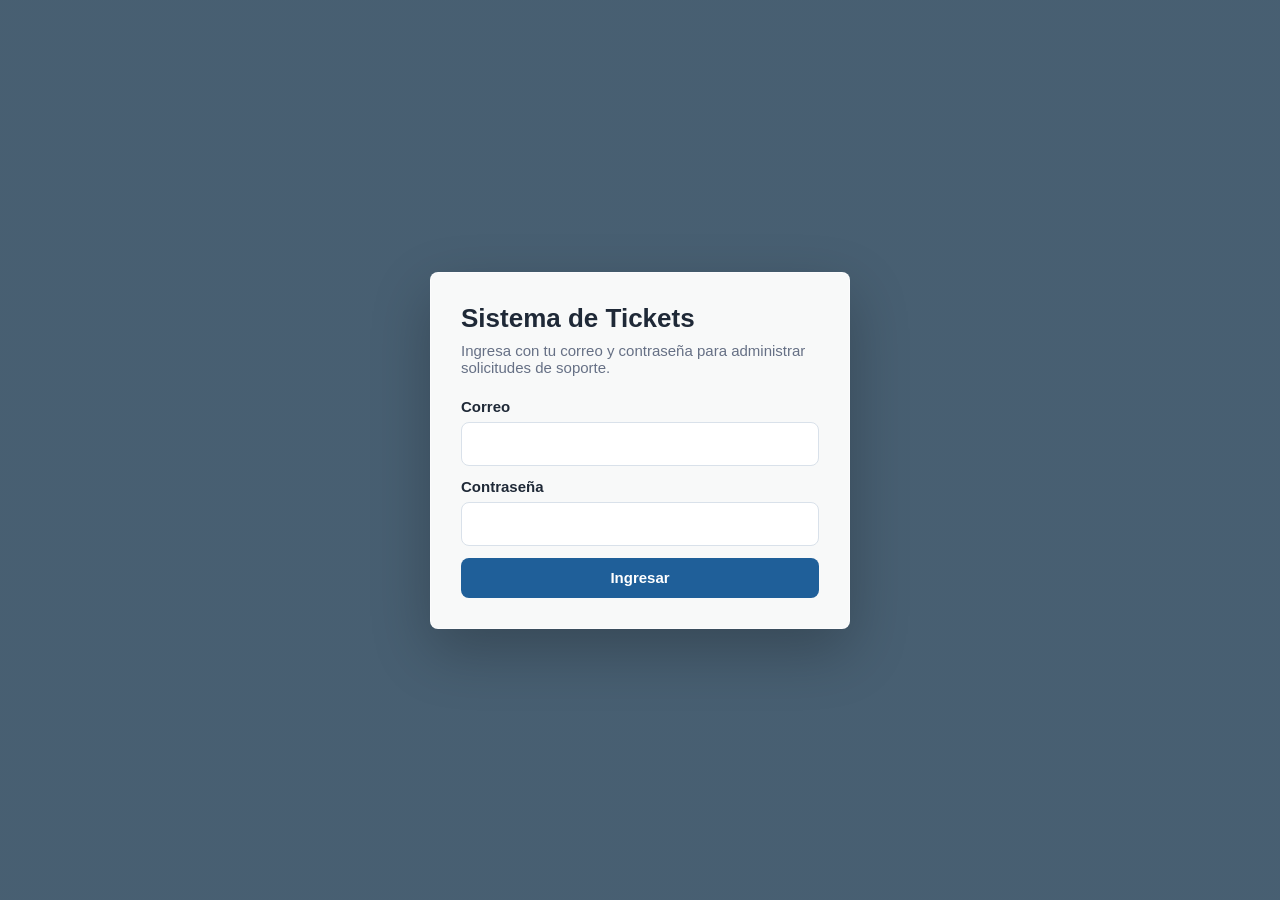
==== src/main/webapp/dashboard.html @ 9e744e29 "Muchas cosas han cambiado" ====
<!DOCTYPE html>
<html lang="es">
<head>
    <meta charset="UTF-8">
    <meta name="viewport" content="width=device-width, initial-scale=1.0">
    <title>Dashboard | Sistema de Tickets</title>
    <link rel="stylesheet" href="css/global.css">
    <link rel="stylesheet" href="css/dashboard.css">
</head>
<body>
    <div class="app-shell">
        <aside class="sidebar">
            <div class="brand">
                <strong>Tickets</strong>
                <span>Soporte interno</span>
            </div>
            <nav>
                <a class="nav-link active" href="dashboard.html">Dashboard</a>
                <a class="nav-link" href="tickets.html">Tickets</a>
                <a class="nav-link" id="linkUsuarios" href="usuarios.html">Usuarios</a>
                <a class="nav-link" href="#" id="logoutLink">Salir</a>
            </nav>
        </aside>

        <main class="main">
            <header class="topbar">
                <div>
                    <h1>Panel general</h1>
                    <p>Resumen de actividad y estado actual de los tickets.</p>
                </div>
                <div class="user-chip" id="usuarioActivo">Sesión activa</div>
            </header>

            <section class="grid kpis">
                <article class="kpi">
                    <span>Total</span>
                    <strong id="totalTickets">0</strong>
                </article>
                <article class="kpi">
                    <span>Creados</span>
                    <strong id="ticketsCreados">0</strong>
                </article>
                <article class="kpi">
                    <span>Asignados</span>
                    <strong id="ticketsAsignados">0</strong>
                </article>
                <article class="kpi">
                    <span>Validación</span>
                    <strong id="ticketsValidacion">0</strong>
                </article>
                <article class="kpi">
                    <span>Cerrados</span>
                    <strong id="ticketsCerrados">0</strong>
                </article>
            </section>

            <section class="card">
                <div class="card-header">
                    <div>
                        <h2>Últimos tickets</h2>
                        <p>Solicitudes registradas recientemente.</p>
                    </div>
                    <a class="btn secondary" href="tickets.html">Ver tickets</a>
                </div>
                <div class="table-wrap">
                    <table>
                        <thead>
                            <tr>
                                <th>Código</th>
                                <th>Descripción</th>
                                <th>Estado</th>
                                <th>Creado por</th>
                            </tr>
                        </thead>
                        <tbody id="tablaRecientes"></tbody>
                    </table>
                </div>
            </section>
        </main>
    </div>

    <script src="js/api.js"></script>
    <script src="js/dashboard.js"></script>
</body>
</html>
---- src/main/webapp/css/global.css ----
* {
    box-sizing: border-box;
    margin: 0;
    padding: 0;
}

:root {
    --bg: #f5f7fb;
    --surface: #ffffff;
    --surface-soft: #eef3f8;
    --text: #1f2937;
    --muted: #667085;
    --line: #d9e1ea;
    --primary: #1f5f99;
    --primary-dark: #17466f;
    --success: #20845a;
    --warning: #b7791f;
    --danger: #b42318;
    --info: #2563a8;
    --shadow: 0 10px 28px rgba(31, 41, 55, 0.08);
}

body {
    min-height: 100vh;
    background: var(--bg);
    color: var(--text);
    font-family: Arial, Helvetica, sans-serif;
    font-size: 15px;
}

a {
    color: inherit;
    text-decoration: none;
}

button,
input,
textarea,
select {
    font: inherit;
}

button {
    border: 0;
}

.app-shell {
    display: grid;
    grid-template-columns: 240px minmax(0, 1fr);
    min-height: 100vh;
}

.sidebar {
    background: #14324a;
    color: #ffffff;
    padding: 22px 18px;
    position: sticky;
    top: 0;
    height: 100vh;
}

.brand {
    border-bottom: 1px solid rgba(255, 255, 255, 0.16);
    padding-bottom: 18px;
    margin-bottom: 18px;
}

.brand strong {
    display: block;
    font-size: 20px;
    margin-bottom: 4px;
}

.brand span {
    color: #bfd2df;
    font-size: 13px;
}

.nav-link {
    display: block;
    color: #e7f0f7;
    border-radius: 8px;
    padding: 12px 14px;
    margin-bottom: 8px;
}

.nav-link:hover,
.nav-link.active {
    background: rgba(255, 255, 255, 0.14);
}

.main {
    min-width: 0;
    padding: 26px;
}

.topbar {
    align-items: center;
    background: var(--surface);
    border: 1px solid var(--line);
    border-radius: 8px;
    box-shadow: var(--shadow);
    display: flex;
    gap: 16px;
    justify-content: space-between;
    margin-bottom: 22px;
    padding: 18px 20px;
}

.topbar h1 {
    color: var(--text);
    font-size: 24px;
    line-height: 1.2;
}

.topbar p {
    color: var(--muted);
    margin-top: 4px;
}

.user-chip {
    background: var(--surface-soft);
    border: 1px solid var(--line);
    border-radius: 999px;
    color: var(--text);
    padding: 8px 12px;
    white-space: nowrap;
}

.grid {
    display: grid;
    gap: 18px;
}

.grid.two {
    grid-template-columns: minmax(280px, 0.85fr) minmax(0, 1.15fr);
}

.grid.kpis {
    grid-template-columns: repeat(5, minmax(140px, 1fr));
}

.card,
.kpi {
    background: var(--surface);
    border: 1px solid var(--line);
    border-radius: 8px;
    box-shadow: var(--shadow);
}

.card {
    padding: 20px;
}

.card-header {
    align-items: start;
    display: flex;
    gap: 16px;
    justify-content: space-between;
    margin-bottom: 16px;
}

.card h2 {
    font-size: 18px;
    margin-bottom: 4px;
}

.card p,
.helper {
    color: var(--muted);
}

.kpi {
    padding: 18px;
}

.kpi span {
    color: var(--muted);
    display: block;
    font-size: 13px;
    margin-bottom: 8px;
}

.kpi strong {
    display: block;
    font-size: 28px;
}

.form-grid {
    display: grid;
    gap: 12px;
}

.field label {
    color: var(--text);
    display: block;
    font-weight: 700;
    margin-bottom: 7px;
}

input,
textarea,
select {
    background: #ffffff;
    border: 1px solid var(--line);
    border-radius: 8px;
    color: var(--text);
    min-height: 44px;
    outline: none;
    padding: 10px 12px;
    width: 100%;
}

textarea {
    min-height: 122px;
    resize: vertical;
}

input:focus,
textarea:focus,
select:focus {
    border-color: var(--primary);
    box-shadow: 0 0 0 3px rgba(31, 95, 153, 0.14);
}

.actions {
    align-items: center;
    display: flex;
    flex-wrap: wrap;
    gap: 10px;
}

.btn {
    align-items: center;
    background: var(--primary);
    border-radius: 8px;
    color: #ffffff;
    cursor: pointer;
    display: inline-flex;
    font-weight: 700;
    justify-content: center;
    min-height: 40px;
    padding: 10px 14px;
}

.btn:hover {
    background: var(--primary-dark);
}

.btn.secondary {
    background: var(--surface-soft);
    color: var(--text);
}

.btn.secondary:hover {
    background: #dfe8f0;
}

.btn.danger {
    background: var(--danger);
}

.btn.danger:hover {
    background: #8f1d14;
}

.btn.small {
    min-height: 34px;
    padding: 8px 10px;
}

.table-wrap {
    overflow-x: auto;
}

table {
    border-collapse: collapse;
    width: 100%;
}

th,
td {
    border-bottom: 1px solid var(--line);
    padding: 13px 12px;
    text-align: left;
    vertical-align: top;
}

th {
    background: #eef3f8;
    color: #344054;
    font-size: 13px;
}

tbody tr:hover {
    background: #fafcff;
}

.badge {
    border-radius: 999px;
    display: inline-flex;
    font-size: 12px;
    font-weight: 700;
    padding: 6px 10px;
}

.badge.CREADO {
    background: #fff4d6;
    color: #8a5b12;
}

.badge.ASIGNADO,
.badge.VALIDACION {
    background: #dceeff;
    color: #185181;
}

.badge.DEVUELTO {
    background: #f3e8ff;
    color: #6b21a8;
}

.badge.FINALIZADO {
    background: #dff6ea;
    color: #176044;
}

.badge.RECHAZADO {
    background: #fee4e2;
    color: #912018;
}

.badge.SOPORTE {
    background: #e0f2fe;
    color: #075985;
}

.badge.SOLICITANTE {
    background: #ecfdf3;
    color: #166534;
}

.message {
    border-radius: 8px;
    display: none;
    margin-top: 12px;
    padding: 11px 12px;
}

.message.show {
    display: block;
}

.message.ok {
    background: #dff6ea;
    color: #176044;
}

.message.error {
    background: #fee4e2;
    color: #912018;
}

.empty {
    color: var(--muted);
    padding: 24px 12px;
    text-align: center;
}

.login-page {
    align-items: center;
    background:
        linear-gradient(rgba(20, 50, 74, 0.78), rgba(20, 50, 74, 0.78)),
        url("https://images.unsplash.com/photo-1551434678-e076c223a692?auto=format&fit=crop&w=1600&q=80");
    background-position: center;
    background-size: cover;
    display: flex;
    justify-content: center;
    padding: 24px;
}

.login-card {
    background: rgba(255, 255, 255, 0.96);
    border: 1px solid rgba(255, 255, 255, 0.65);
    border-radius: 8px;
    box-shadow: 0 22px 60px rgba(0, 0, 0, 0.24);
    max-width: 420px;
    padding: 30px;
    width: 100%;
}

.login-card h1 {
    font-size: 26px;
    margin-bottom: 8px;
}

.login-card p {
    color: var(--muted);
    margin-bottom: 22px;
}

@media (max-width: 980px) {
    .app-shell {
        grid-template-columns: 1fr;
    }

    .sidebar {
        height: auto;
        position: static;
    }

    .grid.two,
    .grid.kpis {
        grid-template-columns: 1fr;
    }
}

@media (max-width: 640px) {
    .main {
        padding: 16px;
    }

    .topbar {
        align-items: stretch;
        flex-direction: column;
    }

    .card-header {
        display: block;
    }
}
---- src/main/webapp/css/dashboard.css ----
.chart-placeholder {

    height: 300px;

    border: 2px dashed #ccc;

    border-radius: 12px;

    display: flex;

    justify-content: center;

    align-items: center;

    color: #999;
}
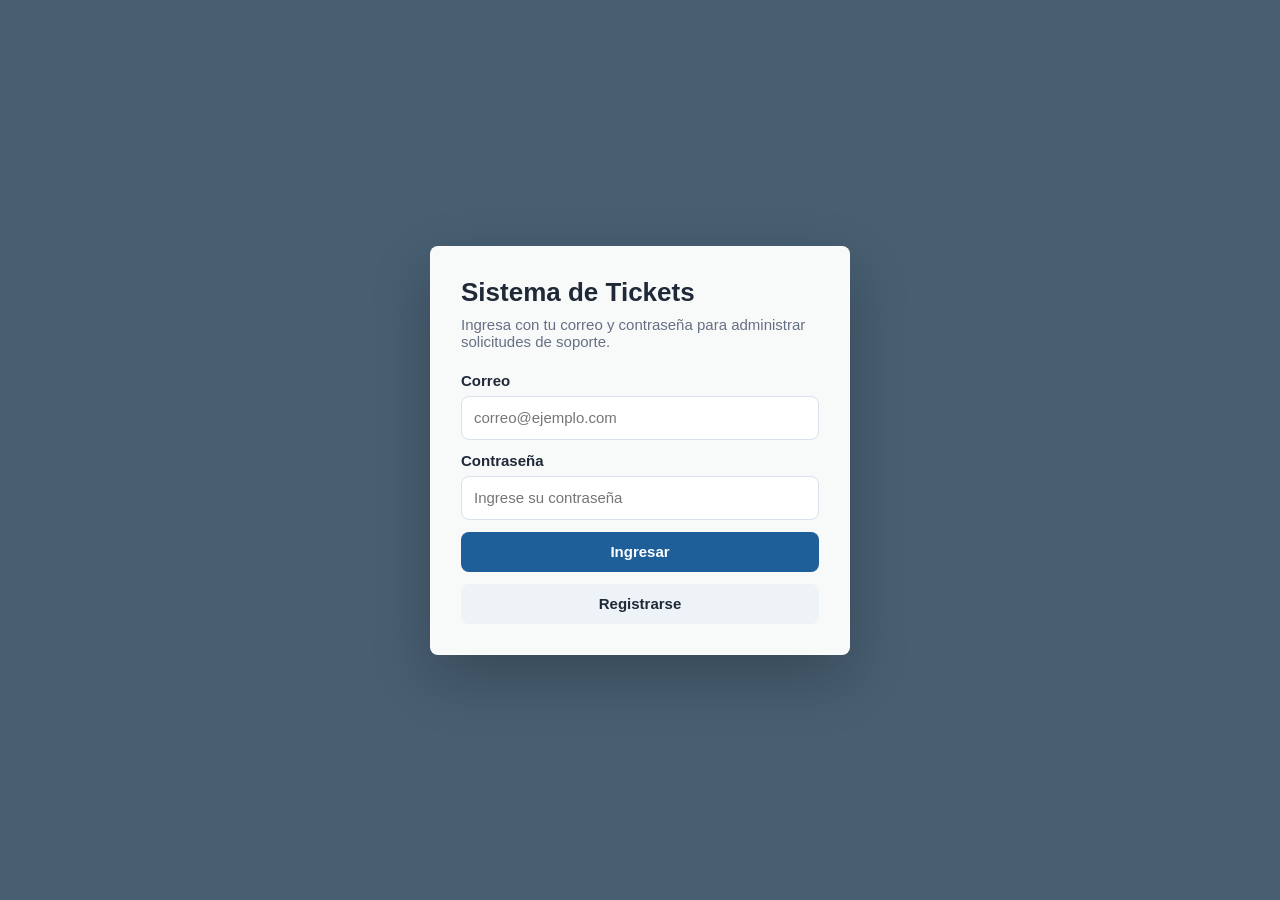
==== commit bdb105af: "timeline funcionando 100% real no fake" ====
--- a/src/main/webapp/dashboard.html
+++ b/src/main/webapp/dashboard.html
@@ -6,19 +6,32 @@
     <title>Dashboard | Sistema de Tickets</title>
     <link rel="stylesheet" href="css/global.css">
     <link rel="stylesheet" href="css/dashboard.css">
+    <link rel="stylesheet" href="https://cdnjs.cloudflare.com/ajax/libs/font-awesome/6.5.0/css/all.min.css">
 </head>
 <body>
     <div class="app-shell">
-        <aside class="sidebar">
+        <aside class="sidebar" id="sidebar">
             <div class="brand">
-                <strong>Tickets</strong>
-                <span>Soporte interno</span>
+                <strong class="brand-text">Tickets</strong>
+                <button class="toggle-btn" id="toggleSidebar">☰</button>
             </div>
             <nav>
-                <a class="nav-link active" href="dashboard.html">Dashboard</a>
-                <a class="nav-link" href="tickets.html">Tickets</a>
-                <a class="nav-link" id="linkUsuarios" href="usuarios.html">Usuarios</a>
-                <a class="nav-link" href="#" id="logoutLink">Salir</a>
+                <a class="nav-link active" href="dashboard.html">
+                    <span class="nav-icon">📊</span>
+                    <span class="nav-text">Dashboard</span>
+                </a>
+                <a class="nav-link" href="tickets.html">
+                    <span class="nav-icon">🎫</span>
+                    <span class="nav-text">Tickets</span>
+                </a>
+                <a class="nav-link" id="linkUsuarios" href="usuarios.html">
+                    <span class="nav-icon">👥</span>
+                    <span class="nav-text">Usuarios</span>
+                </a>
+                <a class="nav-link" href="#" id="logoutLink">
+                    <span class="nav-icon">🚪</span>
+                    <span class="nav-text">Salir</span>
+                </a>
             </nav>
         </aside>
 
@@ -28,27 +41,38 @@
                     <h1>Panel general</h1>
                     <p>Resumen de actividad y estado actual de los tickets.</p>
                 </div>
-                <div class="user-chip" id="usuarioActivo">Sesión activa</div>
+                <div class="user-chip" id="usuarioActivo">
+                    <div class="avatar" id="usuarioAvatar"></div>
+                    <div class="info">
+                        <div class="nombre" id="usuarioNombre"></div>
+                        <div class="rol" id="usuarioRol"></div>
+                    </div>
+                </div>
             </header>
 
             <section class="grid kpis">
                 <article class="kpi">
+                    <div class="kpi-icon"><i class="fa-solid fa-ticket"></i></div>
                     <span>Total</span>
                     <strong id="totalTickets">0</strong>
                 </article>
                 <article class="kpi">
+                    <div class="kpi-icon"><i class="fa-solid fa-circle-plus"></i></div>
                     <span>Creados</span>
                     <strong id="ticketsCreados">0</strong>
                 </article>
                 <article class="kpi">
+                    <div class="kpi-icon"><i class="fa-solid fa-user-check"></i></div>
                     <span>Asignados</span>
                     <strong id="ticketsAsignados">0</strong>
                 </article>
                 <article class="kpi">
+                    <div class="kpi-icon"><i class="fa-solid fa-clipboard-check"></i></div>
                     <span>Validación</span>
                     <strong id="ticketsValidacion">0</strong>
                 </article>
                 <article class="kpi">
+                    <div class="kpi-icon"><i class="fa-solid fa-circle-check"></i></div>
                     <span>Cerrados</span>
                     <strong id="ticketsCerrados">0</strong>
                 </article>
@@ -66,10 +90,11 @@
                     <table>
                         <thead>
                             <tr>
-                                <th>Código</th>
-                                <th>Descripción</th>
-                                <th>Estado</th>
-                                <th>Creado por</th>
+								<th>Código</th>
+								<th>Descripción</th>
+								<th>Estado</th>
+								<th>Creado por</th>
+								<th>Timeline</th>
                             </tr>
                         </thead>
                         <tbody id="tablaRecientes"></tbody>
@@ -79,7 +104,18 @@
         </main>
     </div>
 
+    <!-- Modal Timeline -->
+    <div id="modalTimeline" class="modal-overlay" style="display:none;">
+        <div class="modal-box">
+            <div class="modal-header">
+                <h2 id="modalTitulo">Timeline</h2>
+                <button class="modal-cerrar" onclick="cerrarModal()">✕</button>
+            </div>
+            <div id="modalContenido" class="timeline-lista"></div>
+        </div>
+    </div>
+
     <script src="js/api.js"></script>
     <script src="js/dashboard.js"></script>
 </body>
-</html>
+</html>
--- a/src/main/webapp/css/global.css
+++ b/src/main/webapp/css/global.css
@@ -46,7 +46,7 @@
 
 .app-shell {
     display: grid;
-    grid-template-columns: 240px minmax(0, 1fr);
+    grid-template-columns: auto minmax(0, 1fr);
     min-height: 100vh;
 }
 
@@ -57,31 +57,85 @@
     position: sticky;
     top: 0;
     height: 100vh;
+    width: 240px;
+    transition: width .3s;
+    overflow: hidden;
+}
+
+.sidebar.collapsed {
+    width: 60px;
 }
 
 .brand {
     border-bottom: 1px solid rgba(255, 255, 255, 0.16);
     padding-bottom: 18px;
     margin-bottom: 18px;
-}
-
-.brand strong {
-    display: block;
-    font-size: 20px;
-    margin-bottom: 4px;
-}
-
-.brand span {
-    color: #bfd2df;
-    font-size: 13px;
+    display: flex;
+    align-items: center;
+    justify-content: space-between;
+}
+
+
+.brand-text {
+    transition: opacity .2s;
+    white-space: nowrap;
+}
+
+.sidebar.collapsed {
+    width: 56px;
+    padding: 22px 10px; 
+}
+
+.sidebar.collapsed .nav-link {
+    justify-content: center; /* ← centra el icono */
+    padding: 12px 8px;
+}
+
+.sidebar.collapsed .brand-text {
+    opacity: 0;
+    width: 0;
+}
+
+.toggle-btn {
+    background: rgba(255,255,255,.15);
+    border: none;
+    color: #fff;
+    border-radius: 6px;
+    width: 32px;   
+    height: 32px; 
+    cursor: pointer;
+    font-size: 16px;
+    display: flex;
+    align-items: center;
+    justify-content: center;
+    flex-shrink: 0;
+    min-width: 32px;
 }
 
 .nav-link {
-    display: block;
+    display: flex;
+    align-items: center;
+    gap: 10px;
     color: #e7f0f7;
     border-radius: 8px;
     padding: 12px 14px;
     margin-bottom: 8px;
+}
+
+.nav-icon {
+    flex-shrink: 0;
+    font-size: 16px;
+}
+
+.nav-text {
+    white-space: nowrap;
+    transition: opacity .2s;
+}
+
+.sidebar.collapsed .nav-text {
+    opacity: 0;
+    width: 0;
+    overflow: hidden;
 }
 
 .nav-link:hover,
@@ -118,13 +172,36 @@
     margin-top: 4px;
 }
 
+    
 .user-chip {
-    background: var(--surface-soft);
-    border: 1px solid var(--line);
-    border-radius: 999px;
-    color: var(--text);
-    padding: 8px 12px;
-    white-space: nowrap;
+    display: flex;
+    align-items: center;
+    gap: 10px;
+}
+
+.user-chip .avatar {
+    width: 36px;
+    height: 36px;
+    border-radius: 50%;
+    background: #ede9fe;
+    color: #7c3aed;
+    font-size: 13px;
+    font-weight: 600;
+    display: flex;
+    align-items: center;
+    justify-content: center;
+}
+
+.user-chip .info .nombre {
+    font-size: 14px;
+    font-weight: 500;
+    color: #111;
+    line-height: 1.2;
+}
+
+.user-chip .info .rol {
+    font-size: 11px;
+    color: #888;
 }
 
 .grid {
--- a/src/main/webapp/css/dashboard.css
+++ b/src/main/webapp/css/dashboard.css
@@ -13,4 +13,139 @@
     align-items: center;
 
     color: #999;
-}+}
+
+.kpi {
+    display: flex;
+    flex-direction: column;
+    gap: 8px;
+    padding: 18px;
+    border-radius: 12px;
+    background: #fff;
+    border: 1px solid #eef0f4;
+    border-left: 4px solid;
+    box-shadow: 0 1px 4px rgba(0,0,0,.05);
+}
+
+.kpi-icon {
+    width: 42px;
+    height: 42px;
+    border-radius: 10px;
+    display: flex;
+    align-items: center;
+    justify-content: center;
+    font-size: 18px;
+    line-height: 1;
+    flex-shrink: 0;
+}
+
+/* Modal */
+.modal-overlay {
+    position: fixed;
+    top: 0; left: 0;
+    width: 100%; height: 100%;
+    background: rgba(0,0,0,0.45);
+    z-index: 999;
+    justify-content: center;
+    align-items: center;
+}
+
+.modal-box {
+    background: #fff;
+    border-radius: 16px;
+    padding: 2rem;
+    min-width: 380px;
+    max-width: 520px;
+    max-height: 80vh;
+    overflow-y: auto;
+    box-shadow: 0 8px 32px rgba(0,0,0,0.18);
+}
+
+.modal-header {
+    display: flex;
+    justify-content: space-between;
+    align-items: center;
+    margin-bottom: 1.5rem;
+}
+
+.modal-header h2 {
+    font-size: 18px;
+    font-weight: 600;
+    color: #111;
+}
+
+.modal-cerrar {
+    background: none;
+    border: none;
+    font-size: 1.3rem;
+    cursor: pointer;
+    color: #666;
+}
+
+/* Timeline */
+.timeline-lista {
+    display: flex;
+    flex-direction: column;
+    gap: 1.2rem;
+}
+
+.timeline-item {
+    display: flex;
+    gap: 1rem;
+    align-items: flex-start;
+}
+
+.timeline-dot {
+    width: 14px;
+    height: 14px;
+    border-radius: 50%;
+    margin-top: 4px;
+    flex-shrink: 0;
+}
+
+/* Color del punto según estado */
+.timeline-dot.CREADO     { background: #2563eb; }
+.timeline-dot.ASIGNADO   { background: #d97706; }
+.timeline-dot.VALIDACION { background: #7c3aed; }
+.timeline-dot.DEVUELTO   { background: #db2777; }
+.timeline-dot.FINALIZADO { background: #059669; }
+.timeline-dot.RECHAZADO  { background: #dc2626; }
+
+.timeline-info {
+    display: flex;
+    flex-direction: column;
+    gap: 2px;
+}
+
+.timeline-fecha {
+    font-size: 12px;
+    color: #888;
+}
+
+.timeline-estado {
+    font-size: 14px;
+    font-weight: 600;
+    color: #111;
+}
+
+.timeline-obs {
+    font-size: 13px;
+    color: #555;
+}
+
+.kpi span { font-size: 13px; color: #666; }
+.kpi strong { font-size: 26px; font-weight: 600; color: #111; }
+
+/* Colores por tarjeta */
+.kpi:nth-child(1) { border-left-color: #7c3aed; }
+.kpi:nth-child(2) { border-left-color: #2563eb; }
+.kpi:nth-child(3) { border-left-color: #d97706; }
+.kpi:nth-child(4) { border-left-color: #db2777; }
+.kpi:nth-child(5) { border-left-color: #059669; }
+
+.kpi:nth-child(1) .kpi-icon { background: #ede9fe; color: #7c3aed; }
+.kpi:nth-child(2) .kpi-icon { background: #dbeafe; color: #2563eb; }
+.kpi:nth-child(3) .kpi-icon { background: #fef3c7; color: #d97706; }
+.kpi:nth-child(4) .kpi-icon { background: #fce7f3; color: #db2777; }
+.kpi:nth-child(5) .kpi-icon { background: #d1fae5; color: #059669; }
+
